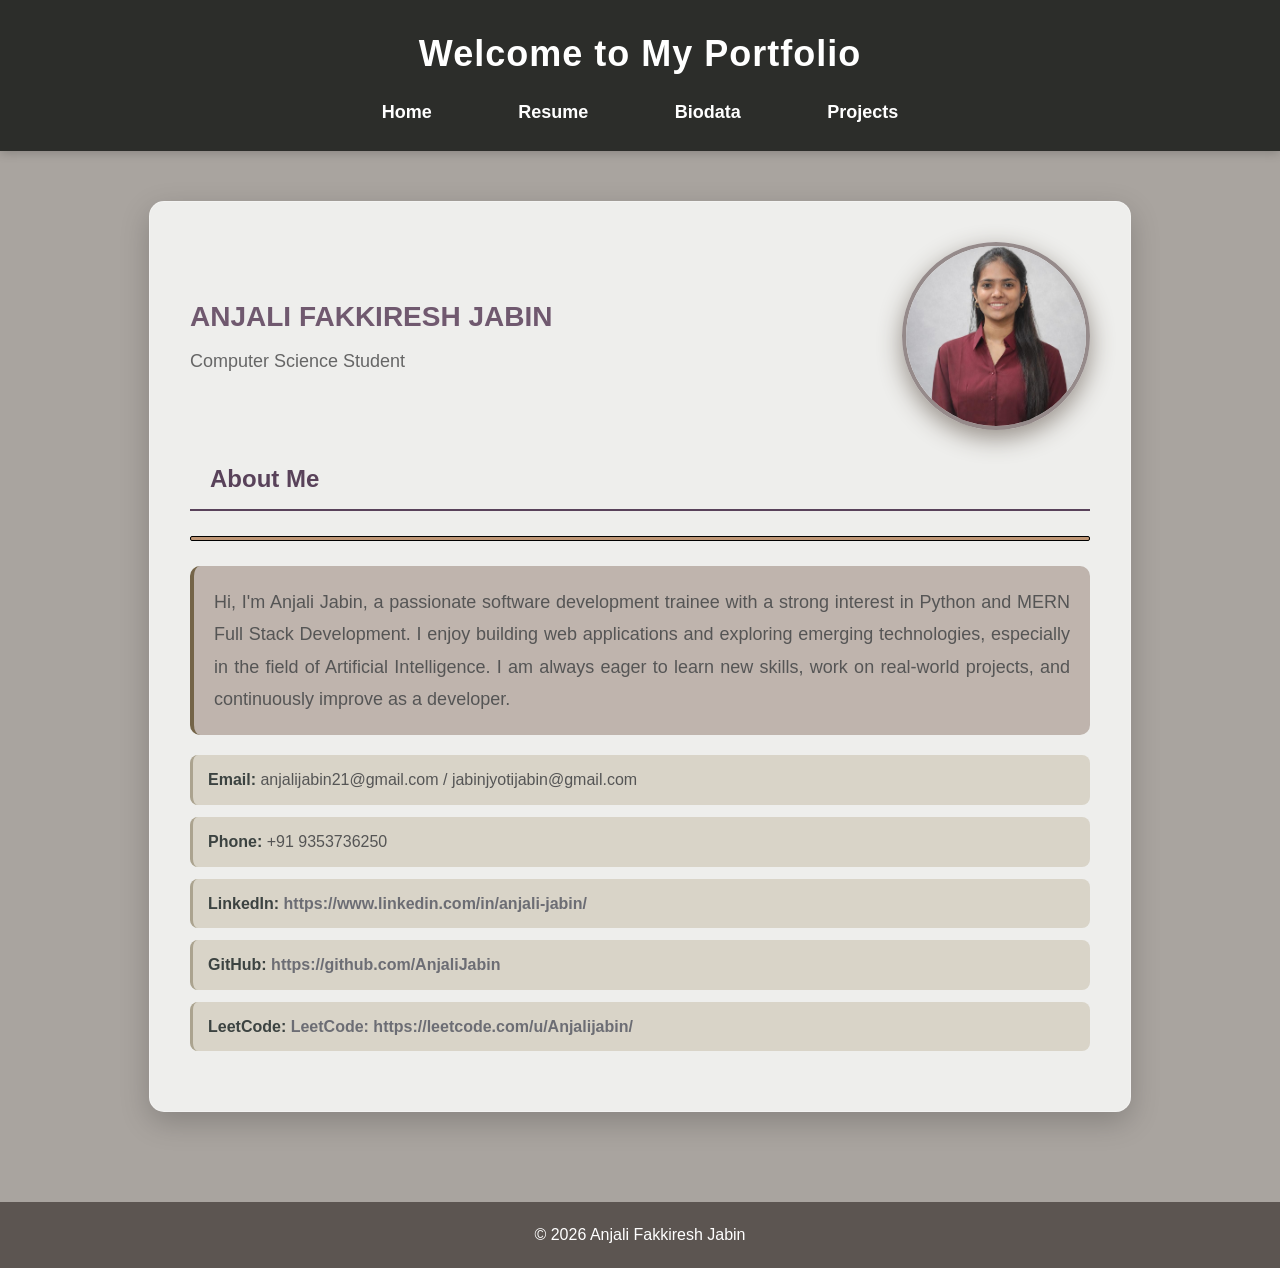
==== index.html @ 4d063d06 "Add portfolio website" ====
<!DOCTYPE html>
<html lang="en">
<head>
    <meta charset="UTF-8">
    <meta name="viewport" content="width=device-width, initial-scale=1.0">
    <title>Anjali Fakkiresh Jabin | Portfolio</title>
    <link rel="stylesheet" href="style.css?v=2">
    <script src="https://code.jquery.com/jquery-3.6.0.min.js"></script>
</head>

<body>

<header class="top-header">
    <h1 class="title">Welcome to My Portfolio</h1>

    <nav class="navbar">
        <a href="index.html">Home</a>
        <a href="resume.html">Resume</a>
        <a href="biodata.html">Biodata</a>
        <a href="projects.html">Projects</a>
    </nav>
</header>


<section class="content">
    <div class="card fade-card">

        <!-- Profile Section -->
        <div style="display: flex; align-items: center; margin-bottom: 30px; gap: 20px;">
            <div style="flex: 1;">
                <h2 style="text-align: left; margin: 0; color: #70596f; font-size: 28px; font-weight: 600; border: none; padding: 0;">ANJALI FAKKIRESH JABIN</h2>
                <p style="color: #666; font-size: 18px; margin: 5px 0 0 0;">Computer Science Student</p>
            </div>
            <img src="images/anjali.jpeg" class="profile-photo" alt="Profile Photo" style="margin: 0;">
        </div>

        <h2>About Me</h2>
        <hr style="border: 1pt black solid;">
        <p class="about">
            Hi, I'm Anjali Jabin, a passionate software development trainee with a strong interest in Python and
             MERN Full Stack Development. I enjoy building web applications and exploring emerging technologies, 
             especially in the field of Artificial Intelligence. I am always eager to learn new skills, work on 
             real-world projects, and continuously improve as a developer.
        </p>


        <ul>
            <li><b>Email:</b> anjalijabin21@gmail.com / jabinjyotijabin@gmail.com</li>
            <li><b>Phone:</b> +91 9353736250</li>
            <li><b>LinkedIn:</b><a href="https://www.linkedin.com/in/anjali-jabin/" target="_blank">
                https://www.linkedin.com/in/anjali-jabin/
            </a></li>
            <li><b>GitHub:</b><a href="https://github.com/AnjaliJabin" target="_blank">
                https://github.com/AnjaliJabin
            </a></li>
            <li><b>LeetCode:</b><a href="https://leetcode.com/u/Anjalijabin/" target="_blank">
                LeetCode: https://leetcode.com/u/Anjalijabin/
            </a></li>
        </ul>

        

    </div>
</section>

<footer>
    © 2026 Anjali Fakkiresh Jabin
</footer>

<script src="script.js"></script>
</body>
</html>
---- style.css ----
body {
    margin: 0;
    padding: 0;
    font-family: 'Segoe UI', Tahoma, Geneva, Verdana, sans-serif;
    background:#A9A49F;
    color: #333;
    line-height: 1.6;
    min-height: 100vh;
}

.card h2 {
    margin-top: 30px;
    margin-bottom: 15px;
    color: #59425A;
    font-size: 24px;
    position: relative;
    padding-left: 20px;
    border-bottom: 2px solid;
    padding-bottom: 10px;
}

.card h2::before {
    position: absolute;
    left: 0;
}

.top-header {
    background:#2C2D2A;
    padding: 25px 0;
    text-align: center;
    box-shadow: 0 2px 10px rgba(0, 0, 0, 0.2);
}

.title {
    color: white;
    font-size: 36px;
    font-weight: 700;
    margin: 0;
    letter-spacing: 1px;
}

.navbar {
    margin-top: 15px;
}

.navbar a {
    color: white;
    margin: 0 25px;
    text-decoration: none;
    font-weight: 600;
    font-size: 18px;
    transition: all 0.3s ease;
    padding: 8px 16px;
    border-radius: 5px;
}

.navbar a:hover {
    background: rgba(255, 255, 255, 0.2);
    color: white;
}

.content {
    display: flex;
    justify-content: center;
    padding: 50px 20px;
}

.card {
    background: #EEEEEC;
    padding: 40px;
    width: 80%;
    max-width: 900px;
    border-radius: 15px;
    box-shadow: 0 10px 30px rgba(0, 0, 0, 0.2);
    line-height: 1.6;
    font-size: 16px;
    border: 1px solid rgba(255, 255, 255, 0.3);
}

.profile-photo {
    width: 180px;
    height: 180px;
    border-radius: 50%;
    display: block;
    margin: 0 auto 20px;
    object-fit: cover;
    border: 4px solid #958A8A;
    box-shadow: 0 8px 25px #968F88;
}

.center {
    text-align: center;
    color: #70596f;
    font-size: 28px;
    margin: 20px 0;
    font-weight: 600;
}

.about {
    font-size: 18px;
    text-align: justify;
    color: #555;
    background:#BFB4AD;
    padding: 20px;
    border-radius: 10px;
    border-left: 4px solid #746448;
    margin: 20px 0;
}

ul {
    padding-left: 0;
    margin: 20px 0;
}

ul li {
    margin-bottom: 12px;
    color: #555;
    padding: 12px 15px;
    background: #D9D4C8;
    border-radius: 8px;
    border-left: 3px solid #ABA38F;
    list-style: none;
    transition: all 0.3s ease;
}

ul li:hover {
    background: #B1B4BB;
    color: white;
    transform: translateX(5px);
}

ul li b {
    color: #3C4341;
    font-weight: 600;
}

a {
    color: #6C6D74;
    font-weight: 600;
    text-decoration: none;
    transition: all 0.3s ease;
}

a:hover {
    color: #262E36;
    text-decoration: underline;
}

hr {
    border: 0;
    height: 3px;
    margin: 25px 0;
    border-radius: 2px;
    background-color: #BF9675;
}

.fade-card {
    opacity: 0;
    transform: translateY(20px);
    animation: fadeInUp 1s forwards;
}

@keyframes fadeInUp {
    to {
        opacity: 1;
        transform: translateY(0);
    }
}

footer {
    text-align: center;
    background: #5C5551;
    color: white;
    padding: 20px;
    margin-top: 40px;
    font-size: 16px;
}

.details-table {
    width: 100%;
    border-collapse: collapse;
    margin: 20px 0;
    background: #E2E2DE;
    border-radius: 10px;
    overflow: hidden;
    box-shadow: 0 5px 15px rgba(0, 0, 0, 0.1);
    border:1px solid #848484;
}

.details-table th {
    text-align: left;
    padding: 15px;
    width: 35%;
    font-weight: 600;
    color: white;
    background: #979086;
}

.details-table td {
    padding: 15px;
    color: #555;
    border: 1px solid #848484;
}

.details-table tr:hover {
    background: #B3B3B3
}

p {
    text-align: justify;
    line-height: 1.8;
    margin: 15px 0;
    color: #555;
}

/* Responsive Design */
@media (max-width: 768px) {
    .card {
        width: 95%;
        padding: 25px;
    }
    
    .title {
        font-size: 28px;
    }
    
    .navbar a {
        margin: 0 10px;
        font-size: 16px;
    }
    
    .profile-photo {
        width: 150px;
        height: 150px;
    }
}
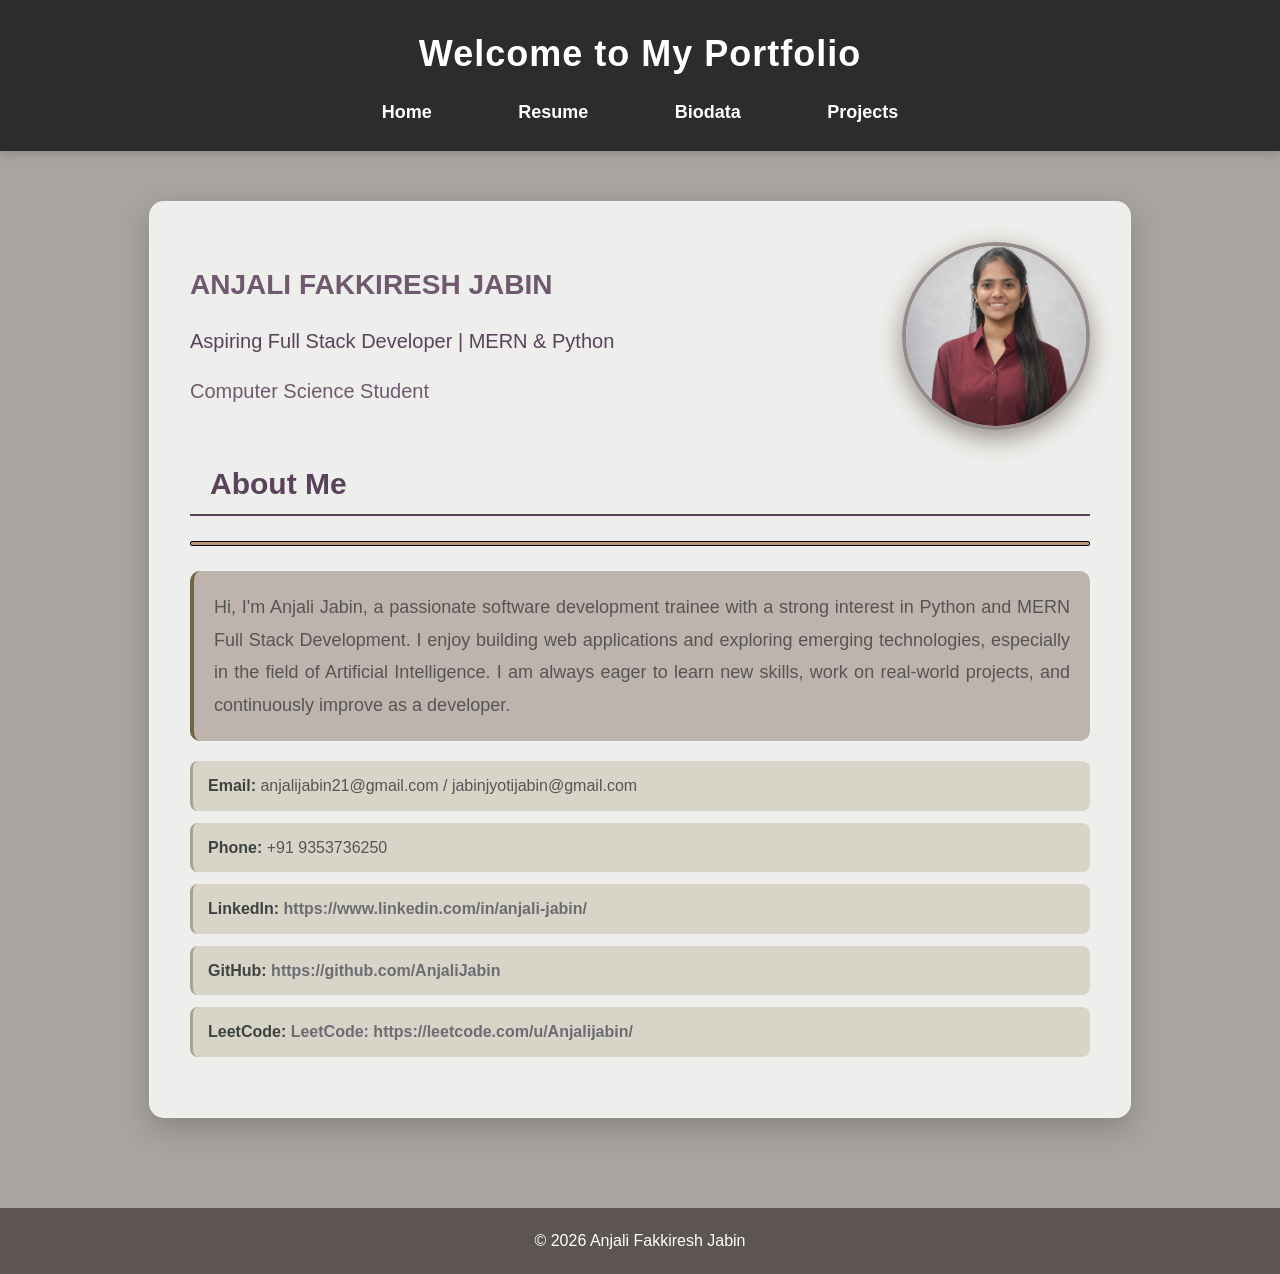
==== commit f0445bd7: "Update portfolio" ====
--- a/index.html
+++ b/index.html
@@ -29,7 +29,8 @@
         <div style="display: flex; align-items: center; margin-bottom: 30px; gap: 20px;">
             <div style="flex: 1;">
                 <h2 style="text-align: left; margin: 0; color: #70596f; font-size: 28px; font-weight: 600; border: none; padding: 0;">ANJALI FAKKIRESH JABIN</h2>
-                <p style="color: #666; font-size: 18px; margin: 5px 0 0 0;">Computer Science Student</p>
+                <h1 class="heading2">Aspiring Full Stack Developer | MERN & Python</h1>
+                <p style="color: #70596f; font-size: 20px; margin: 5px 0 0 0;">Computer Science Student</p>
             </div>
             <img src="images/anjali.jpeg" class="profile-photo" alt="Profile Photo" style="margin: 0;">
         </div>
--- a/style.css
+++ b/style.css
@@ -10,13 +10,13 @@
 
 .card h2 {
     margin-top: 30px;
-    margin-bottom: 15px;
+    margin-bottom: 5px;
     color: #59425A;
-    font-size: 24px;
+    font-size: 30px;
     position: relative;
     padding-left: 20px;
     border-bottom: 2px solid;
-    padding-bottom: 10px;
+    padding-bottom: 6px;
 }
 
 .card h2::before {
@@ -31,6 +31,11 @@
     box-shadow: 0 2px 10px rgba(0, 0, 0, 0.2);
 }
 
+.heading2{
+    color:#59425A;
+    font-size:20px;
+    font-weight:500;
+}
 .title {
     color: white;
     font-size: 36px;
